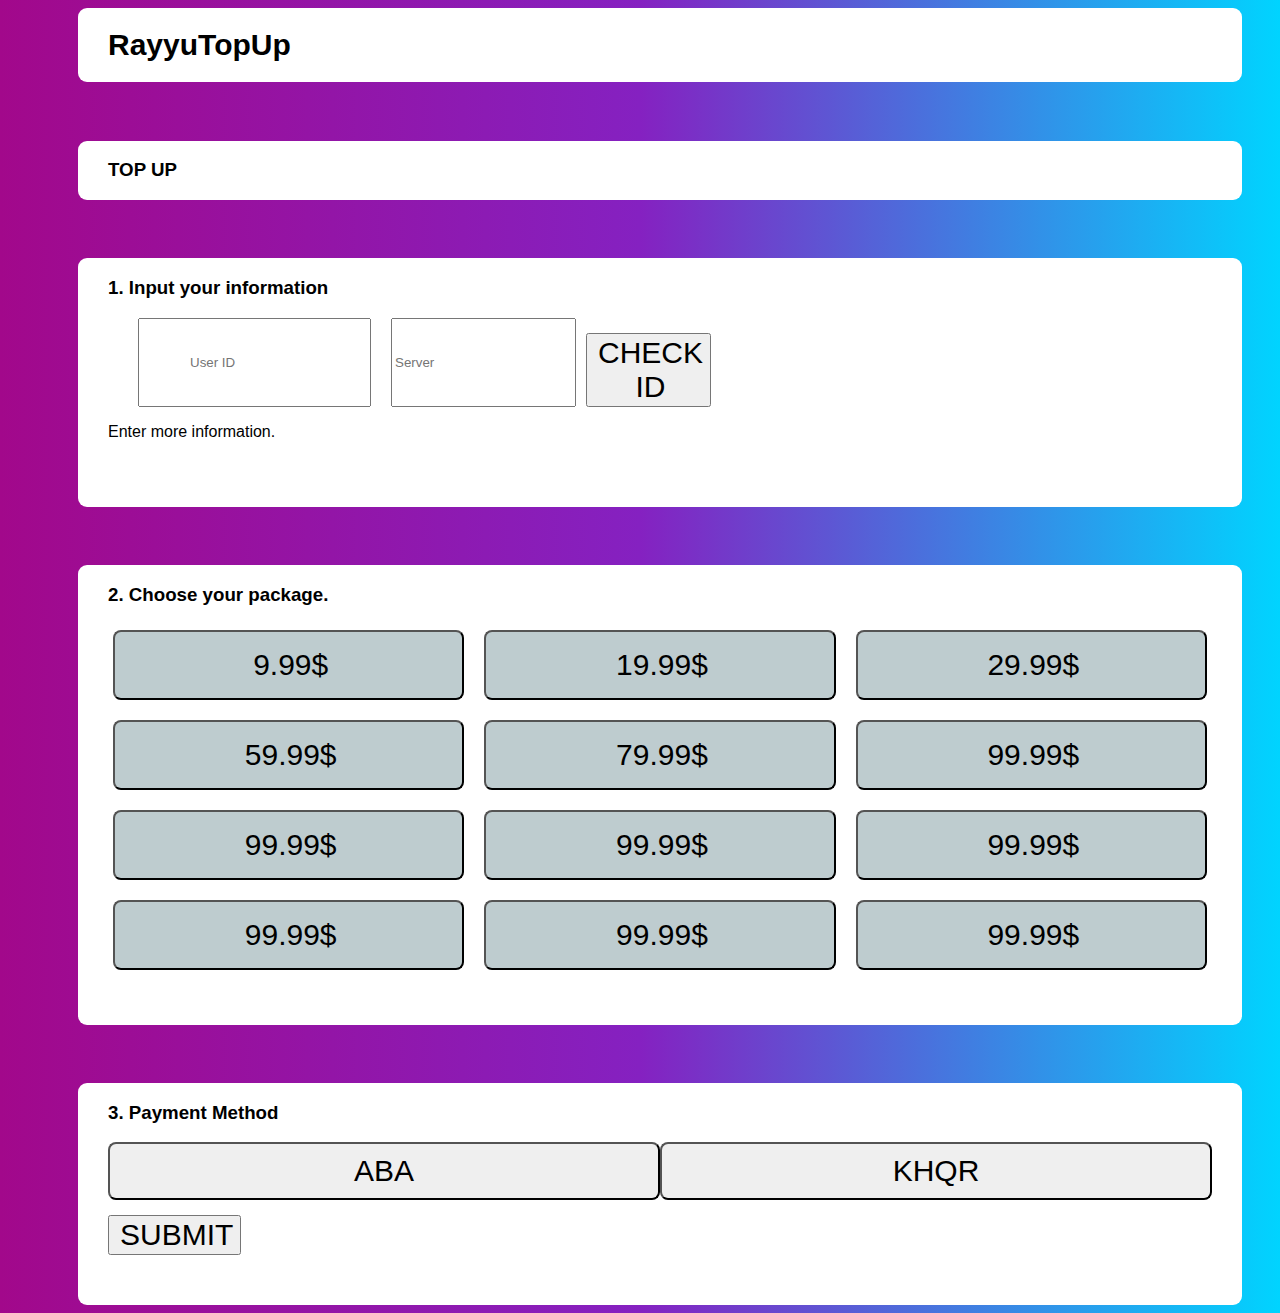
==== page.html @ aa2f424c "Add files via upload" ====
<!DOCTYPE html>
<html lang="en">
<head>
    <meta charset="UTF-8">
    <meta name="viewport" content="width=device-width, initial-scale=1.0">
    <title>RayyuTopUp</title>
    <link rel="stylesheet" href="style.css">
</head>
<body>
    <div class="container">
        <section class="mainPage">
            <h1>RayyuTopUp</h1>
        </section>
    
        <section class="topUp">
            <h3>TOP UP</h3>
        </section>
    
        <section>
            <h3>1. Input your information</h3>
            <div class="ID">
                <input class="userID" type="text" placeholder="User ID"><br>
                <input class="server" type="text" placeholder="Server">
                <button class="input">Check ID</button>
            </div>
            <p>Enter more information.</p>
        </section>
    
        <section class="package">
            <h3>2. Choose your package.</h3>
            <div class="prices">
                <button class="price" id="price1">9.99$</button>
                <button class="price" id="price1">19.99$</button>
                <button class="price" id="price1">29.99$</button>
                <button class="price" id="price1">59.99$</button>
                <button class="price" id="price1">79.99$</button>
                <button class="price" id="price1">99.99$</button>
                <button class="price" id="price1">99.99$</button>
                <button class="price" id="price1">99.99$</button>
                <button class="price" id="price1">99.99$</button>
                <button class="price" id="price1">99.99$</button>
                <button class="price" id="price1">99.99$</button>
                <button class="price" id="price1">99.99$</button>
            </div>
        </section>
    
        <section class="Payment">
            <h3>3. Payment Method</h3>
            <button class="aba" id="aba">ABA</button>
            <button class="khqr" id="qrkh">KHQR</button><br>
            <button class="input">Submit</button>
        </section>
    </div>

<script src="script.js"></script>



    <iframe>#document (about.blank)</iframe>
</body>
</html>
---- style.css ----
body {
    font-family: sans-serif;
    background: linear-gradient(to right, #a2088b, #8521c1, #00d4ff);
    overflow: hidden;
    overflow: scroll;
    position: relative;
    line-height: inherit;
}

@media (max-width: 200px) {
    body {
        margin: 10px;
    }
}

button {
    text-transform: uppercase;
    width: auto;
    font-size: 30px;
    padding-left: 10px;
}

button .input {
    width: 100%;
}

h1, h2, h3 {
    background-color: white;
    border-radius: 9px;
}

section {
    background-color: white;
    margin-top: 5%;
    border-radius: 9px;
    padding: 0.1px;
    padding-bottom: 50px;
    padding-left: 30px;
    padding-right: 30px;
    box-sizing: border-box;
}

h1 {
    font-size: 30px;
}

.container {
    padding-left: 70px;
    padding-right: 30px;
}

.ID {
    display: flex;
    gap: 10px;
    box-sizing: content-box;
    padding-left: 30px;
    padding-right: 50px;
    width: 150px;
}

.userID {
    padding-left: 50px;
}

.Server {
    padding-left: 50px;
}

.mainPage {
    margin-top: 0;
}

.topUp, .mainPage {
    padding: 0.1px;
    padding-left: 30px;
}

.prices {
    display: flex;
    flex-wrap: wrap;
    gap: 10px;
    justify-content: space-evenly;
    flex-direction: row;
    width: 100%;
}

.price {
    flex: 1 1 calc(30%  - 10px);
    height: 70px;
    box-sizing: border-box;
    margin: 5px;
    border-radius: 8px;
    display: flex;
    justify-content: center;
    align-items: center;
}

#price1 {
    background-color: #becccf;
}

#price1:active {
    background-color: #fff;
}

#price1:hover {
    background-color: #00d4ff;
    color: #fff;
}

iframe {
    display: block;
    box-sizing: border-box;
    overflow-clip-margin: conten-box;
    height: 1px;
    position: absolute;
    visibility: hidden;
}

.aba {
    width: 50%;
    float: left;
}

.khqr {
    width: 50%;
    float: right;
}

.input {
    margin-top: 15px;
}

.aba, .khqr {
    padding: 10px;
    border-radius: 8px;
    column-gap: 10px;
}

#aba:hover, #qrkh:hover {
    background-color: #00d4ff;
    color: #fff;
}
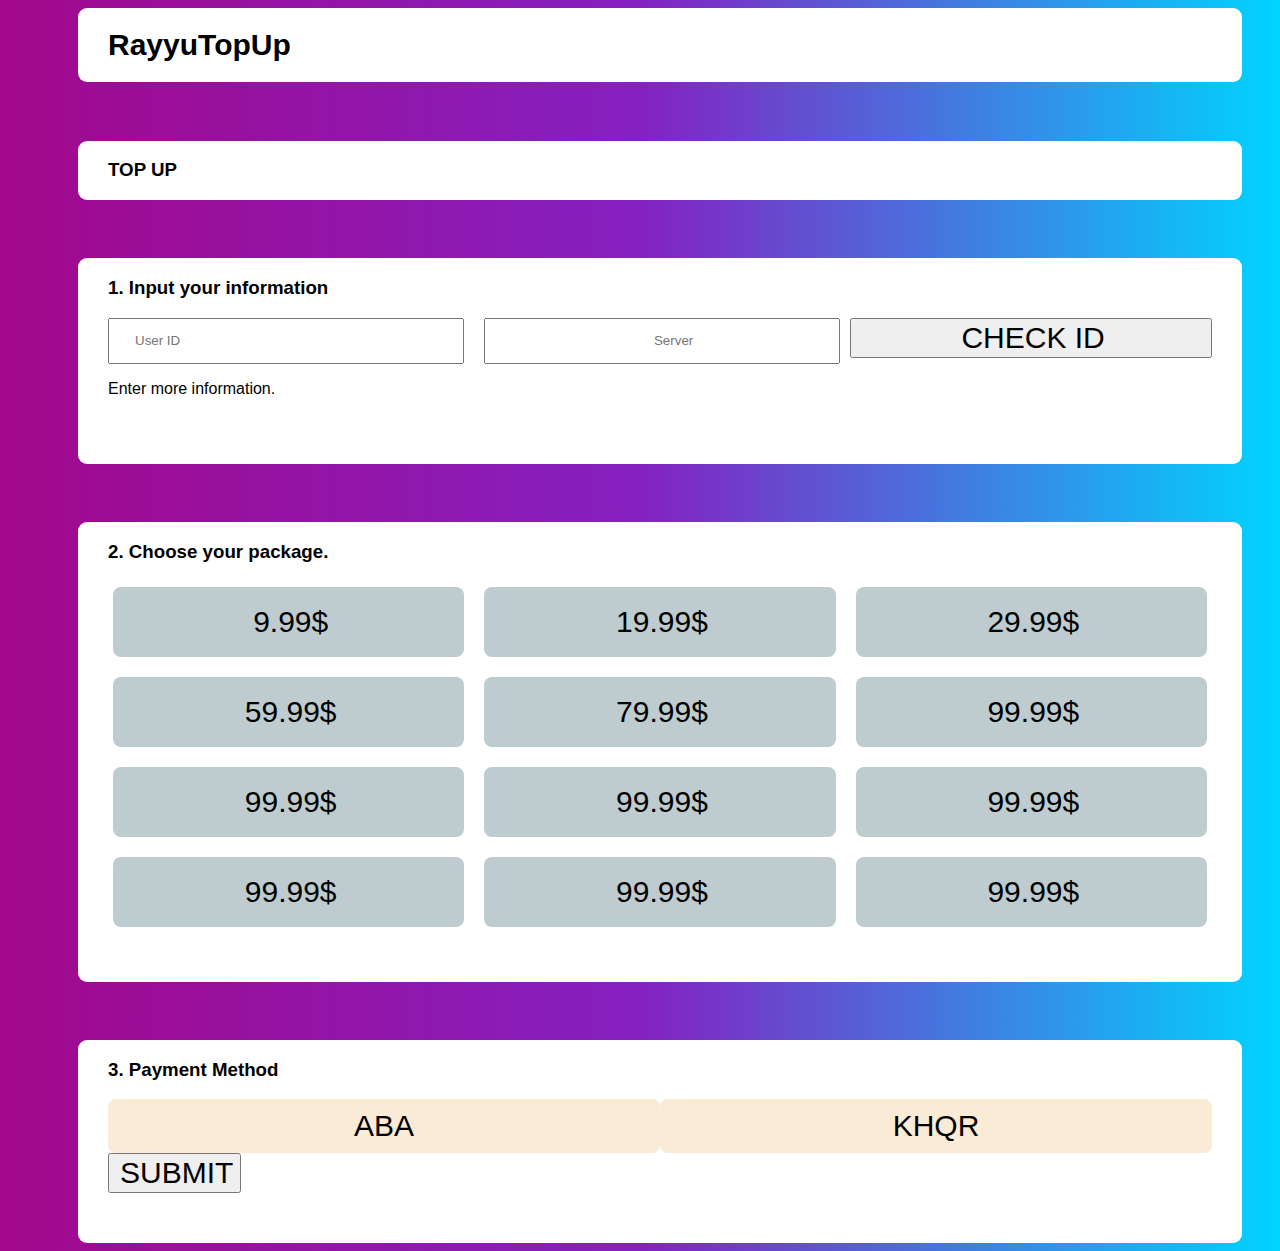
==== commit 21d6c8d8: "Update page.html" ====
--- a/page.html
+++ b/page.html
@@ -7,6 +7,9 @@
     <link rel="stylesheet" href="style.css">
 </head>
 <body>
+    <div class="info">
+        
+    </div>
     <div class="container">
         <section class="mainPage">
             <h1>RayyuTopUp</h1>
@@ -29,18 +32,18 @@
         <section class="package">
             <h3>2. Choose your package.</h3>
             <div class="prices">
-                <button class="price" id="price1">9.99$</button>
-                <button class="price" id="price1">19.99$</button>
-                <button class="price" id="price1">29.99$</button>
-                <button class="price" id="price1">59.99$</button>
-                <button class="price" id="price1">79.99$</button>
-                <button class="price" id="price1">99.99$</button>
-                <button class="price" id="price1">99.99$</button>
-                <button class="price" id="price1">99.99$</button>
-                <button class="price" id="price1">99.99$</button>
-                <button class="price" id="price1">99.99$</button>
-                <button class="price" id="price1">99.99$</button>
-                <button class="price" id="price1">99.99$</button>
+                <button class="price" id="price1" data-value="price1">9.99$</button>
+                <button class="price" id="price1" data-value="price1">19.99$</button>
+                <button class="price" id="price1" data-value="price1">29.99$</button>
+                <button class="price" id="price1" data-value="price1">59.99$</button>
+                <button class="price" id="price1" data-value="price1">79.99$</button>
+                <button class="price" id="price1" data-value="price1">99.99$</button>
+                <button class="price" id="price1" data-value="price1">99.99$</button>
+                <button class="price" id="price1" data-value="price1">99.99$</button>
+                <button class="price" id="price1" data-value="price1">99.99$</button>
+                <button class="price" id="price1" data-value="price1">99.99$</button>
+                <button class="price" id="price1" data-value="price1">99.99$</button>
+                <button class="price" id="price1" data-value="price1">99.99$</button>
             </div>
         </section>
     
@@ -52,10 +55,8 @@
         </section>
     </div>
 
-<script src="script.js"></script>
-
-
+    <script src="script.js"></script>
 
     <iframe>#document (about.blank)</iframe>
 </body>
-</html>+</html>
--- a/style.css
+++ b/style.css
@@ -17,11 +17,8 @@
     text-transform: uppercase;
     width: auto;
     font-size: 30px;
+    width: 100%;
     padding-left: 10px;
-}
-
-button .input {
-    width: 100%;
 }
 
 h1, h2, h3 {
@@ -51,19 +48,28 @@
 
 .ID {
     display: flex;
+    flex-wrap: wrap;
     gap: 10px;
-    box-sizing: content-box;
-    padding-left: 30px;
-    padding-right: 50px;
-    width: 150px;
+
 }
 
 .userID {
-    padding-left: 50px;
+    display: flex;
+    flex-wrap: wrap;
+    flex: 1 1 calc(30%  - 10px);
+    align-items: center;
+    padding-left: 25px;
+    height: 40px;
 }
 
-.Server {
-    padding-left: 50px;
+.server {
+    display: flex;
+    flex-wrap: wrap;
+    flex: 1 1 calc(30%  - 10px);
+    align-items: center;
+    text-align: center;
+    height: 40px;
+    padding-left: 25px;
 }
 
 .mainPage {
@@ -97,6 +103,7 @@
 
 #price1 {
     background-color: #becccf;
+    border: transparent;
 }
 
 #price1:active {
@@ -104,7 +111,7 @@
 }
 
 #price1:hover {
-    background-color: #00d4ff;
+    background-color: #02093B;
     color: #fff;
 }
 
@@ -128,16 +135,29 @@
 }
 
 .input {
-    margin-top: 15px;
+    display: flex;
+    flex-wrap: wrap;
+    justify-content: center;
+    flex: 1 1 calc(33.33% - 10px);
+    height: 40px;
+    align-items: center;
+    text-align: center;
+    width: fit-content;
 }
 
 .aba, .khqr {
     padding: 10px;
     border-radius: 8px;
-    column-gap: 10px;
+    border: transparent;
+
+    background-color: antiquewhite;
 }
 
 #aba:hover, #qrkh:hover {
-    background-color: #00d4ff;
+    background-color: #02093B;
     color: #fff;
 }
+
+#aba:active, #qrkh:active {
+    background-color: #a2088b;
+}
